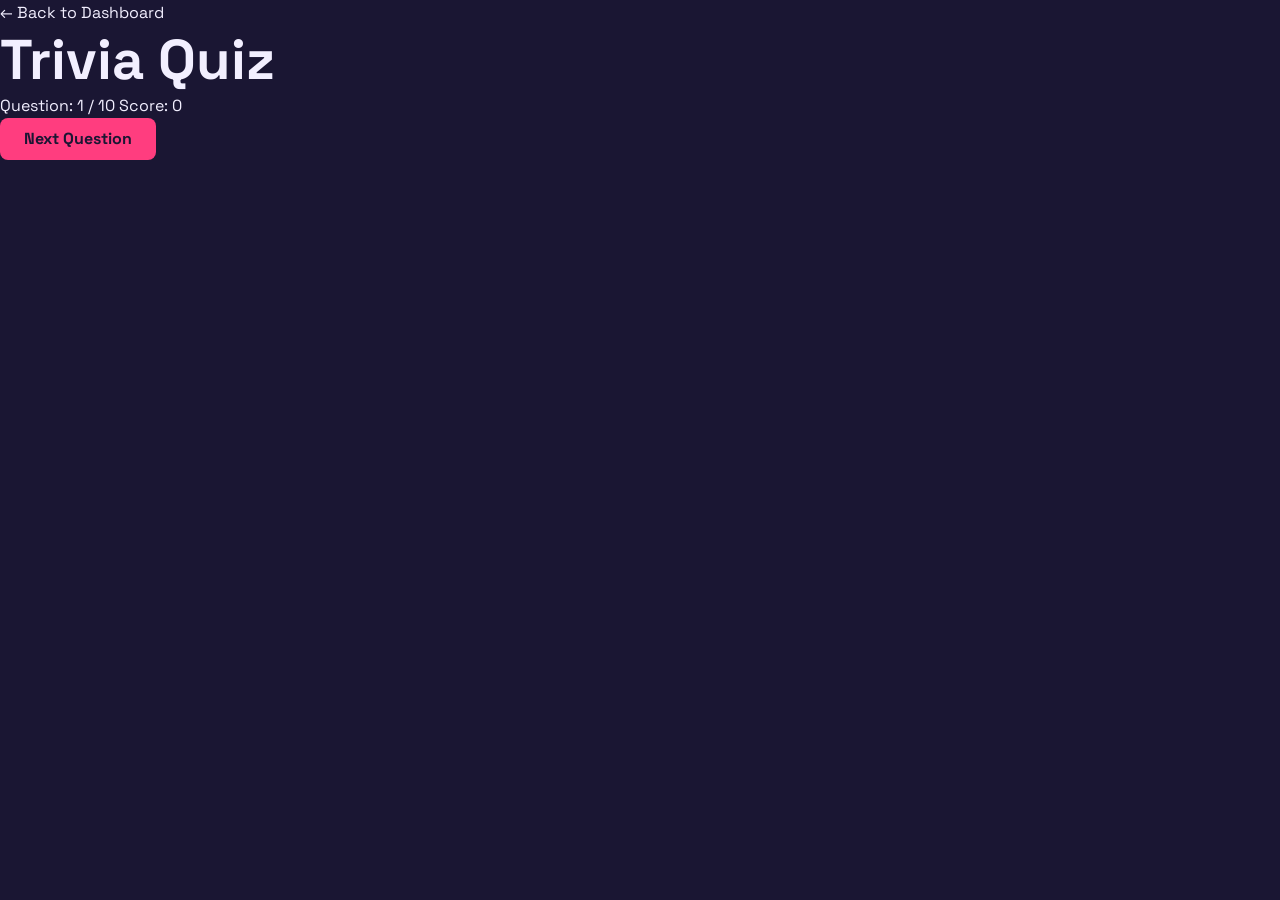
==== games/brain-teaser/trivia-quiz/index.html @ 464f8cc5 "Add HTML structure for trivia quiz game This file contains the HTML structure for a trivia quiz game" ====
<!DOCTYPE html>
<html lang="en">
<head>
  <meta charset="UTF-8">
  <meta name="viewport" content="width=device-width, initial-scale=1.0">
  <title>Trivia Quiz - Cartridge</title>
  <meta name="description" content="Test your gaming knowledge across 10 multiple-choice questions.">

  <!-- Fonts: Press Start 2P (display), Space Grotesk (body), JetBrains Mono (utility) -->
  <link rel="preconnect" href="https://fonts.googleapis.com">
  <link rel="preconnect" href="https://fonts.gstatic.com" crossorigin>
  <link href="https://fonts.googleapis.com/css2?family=Press+Start+2P&family=Space+Grotesk:wght@400;500;700&family=JetBrains+Mono:wght@400;500&display=swap" rel="stylesheet">

  <!-- Site tokens/base so the game visually matches the rest of Cartridge -->
  <link rel="stylesheet" href="../../../assets/css/tokens.css">
  <link rel="stylesheet" href="../../../assets/css/base.css">
  <link rel="stylesheet" href="../../../assets/css/components.css">

  <!-- Game-specific styles -->
  <link rel="stylesheet" href="style.css">
</head>
<body>

  <main class="game">

    <!-- ================= GAME HEADER ================= -->
    <header class="game__header">
      <a href="../../../dashboard.html" class="game__back">&larr; Back to Dashboard</a>
      <h1 class="game__title">Trivia Quiz</h1>
      <div class="game__stats" aria-live="polite">
        <span class="game__stat" id="question-progress">Question: 1 / 10</span>
        <span class="game__stat" id="score-count">Score: 0</span>
      </div>
    </header>

    <!-- ================= GAME BOARD ================= -->
    <section class="game__board" id="game-board" aria-label="Trivia question">

      <p class="question-text" id="question-text"></p>

      <!-- game.js renders 4 answer buttons here -->
      <div class="answer-grid" id="answer-grid"></div>

      <p class="game__feedback" id="game-feedback" aria-live="polite"></p>

      <button type="button" class="btn btn--primary" id="next-btn" hidden>Next Question</button>

    </section>

    <!-- ================= END STATE ================= -->
    <div class="game__win" id="game-win" hidden>
      <p class="game__win-message">Quiz complete!</p>
      <p class="game__win-stat" id="final-score"></p>
      <button type="button" class="btn btn--primary" id="restart-btn">Play Again</button>
    </div>

  </main>

  <!-- Scripts -->
  <script src="game.js" defer></script>

</body>
    </html>
---- assets/css/tokens.css ----
/* ==========================================================================
   CARTRIDGE - DESIGN TOKENS
   Single source of truth for color, type, and spacing.
   Every other CSS file should reference these variables — no hardcoded
   hex values or font names outside this file.
   ========================================================================== */

:root {

  /* ---------- Color ---------- */
  --color-bg-base:        #1A1633; /* Deep Indigo — base background / cabinet shadow */
  --color-bg-panel:       #241E45; /* Panel Purple — cards / surfaces */
  --color-accent-primary: #FF3D7F; /* Marquee Pink — primary accent, CTAs */
  --color-accent-secondary: #FFC145; /* Marquee Gold — secondary accent, highlights, "new" */
  --color-text:           #F2EFFF; /* Lavender White — body text */

  /* TODO: add category stripe colors once retro category palette is finalized
     e.g. --color-category-puzzle, --color-category-brain-teaser, --color-category-retro */

  /* ---------- Typography ---------- */
  --font-display: 'Press Start 2P', cursive;      /* Sparing use — hero headline, category tags only */
  --font-body:    'Space Grotesk', sans-serif;     /* Default body copy, UI labels */
  --font-utility: 'JetBrains Mono', monospace;     /* Stats, level numbers, data */

  /* Type scale */
  --text-xs:   0.75rem;   /* 12px */
  --text-sm:   0.875rem;  /* 14px */
  --text-base: 1rem;      /* 16px */
  --text-md:   1.25rem;   /* 20px */
  --text-lg:   1.75rem;   /* 28px */
  --text-xl:   2.5rem;    /* 40px */
  --text-2xl:  3.5rem;    /* 56px — hero headline scale */

  /* ---------- Spacing ---------- */
  --space-xs:  0.5rem;   /* 8px */
  --space-sm:  1rem;     /* 16px */
  --space-md:  1.5rem;   /* 24px */
  --space-lg:  2.5rem;   /* 40px */
  --space-xl:  4rem;     /* 64px */

  /* ---------- Radius / Shape ---------- */
  --radius-sm: 4px;
  --radius-md: 8px;
  --radius-lg: 16px;

  /* ---------- Motion ---------- */
  --transition-fast: 150ms ease;
  --transition-base: 250ms ease;

}
---- assets/css/base.css ----
/* ==========================================================================
   CARTRIDGE — BASE STYLES
   CSS reset + global element defaults. No component-specific styling here
   (nav, tiles, buttons, modal live in components.css).
   ========================================================================== */

/* ---------- Reset ---------- */
*,
*::before,
*::after {
  box-sizing: border-box;
  margin: 0;
  padding: 0;
}

html {
  -webkit-text-size-adjust: 100%;
  scroll-behavior: smooth;
}

body {
  min-height: 100vh;
  font-family: var(--font-body);
  font-size: var(--text-base);
  line-height: 1.6;
  color: var(--color-text);
  background-color: var(--color-bg-base);
  -webkit-font-smoothing: antialiased;
  -moz-osx-font-smoothing: grayscale;
}

img,
picture,
video,
canvas,
svg {
  display: block;
  max-width: 100%;
}

ul,
ol {
  list-style: none;
}

a {
  color: inherit;
  text-decoration: none;
}

button,
input,
textarea,
select {
  font: inherit;
  color: inherit;
  background: none;
  border: none;
}

button {
  cursor: pointer;
}

/* ---------- Headings ---------- */
h1, h2, h3, h4, h5, h6 {
  font-weight: 700;
  line-height: 1.2;
}

h1 { font-size: var(--text-2xl); }
h2 { font-size: var(--text-xl); }
h3 { font-size: var(--text-lg); }

/* ---------- Focus states ---------- */
/* Always keep a visible focus ring — never remove outline without replacing it */
:focus-visible {
  outline: 2px solid var(--color-accent-secondary);
  outline-offset: 2px;
}

/* ---------- Reduced motion ---------- */
@media (prefers-reduced-motion: reduce) {
  *,
  *::before,
  *::after {
    animation-duration: 0.01ms !important;
    animation-iteration-count: 1 !important;
    transition-duration: 0.01ms !important;
    scroll-behavior: auto !important;
  }
}

/* ---------- Utility ---------- */
.visually-hidden {
  position: absolute;
  width: 1px;
  height: 1px;
  padding: 0;
  margin: -1px;
  overflow: hidden;
  clip: rect(0, 0, 0, 0);
  white-space: nowrap;
  border: 0;
}

/* TODO: add container/wrapper utility class once page max-width is decided */
---- assets/css/components.css ----
/* ==========================================================================
   CARTRIDGE - COMPONENTS
   Shared UI pieces used across pages: nav, buttons, cartridge tiles, modal.
   ========================================================================== */

/* ---------- Buttons ---------- */
.btn {
  display: inline-block;
  font-family: var(--font-body);
  font-weight: 700;
  font-size: var(--text-base);
  padding: var(--space-xs) var(--space-md);
  border-radius: var(--radius-md);
  transition: transform var(--transition-fast), box-shadow var(--transition-fast);
}

.btn--primary {
  background-color: var(--color-accent-primary);
  color: var(--color-bg-base);
}

.btn--primary:hover {
  transform: translateY(-2px);
  box-shadow: 0 4px 16px rgba(255, 61, 127, 0.4);
}

.btn--large {
  font-size: var(--text-md);
  padding: var(--space-sm) var(--space-lg);
}

/* ---------- Nav ---------- */
.site-nav {
  display: flex;
  align-items: center;
  justify-content: space-between;
  padding: var(--space-sm) var(--space-lg);
  background-color: var(--color-bg-panel);
}

.site-nav__logo {
  font-family: var(--font-display);
  font-size: var(--text-sm);
  color: var(--color-accent-primary);
}

.site-nav__tabs {
  display: flex;
  gap: var(--space-md);
}

.site-nav__tab {
  font-size: var(--text-sm);
  color: var(--color-text);
  padding: var(--space-xs) var(--space-xs);
  border-radius: var(--radius-sm);
  transition: background-color var(--transition-fast);
}

.site-nav__tab:hover,
.site-nav__tab--active {
  background-color: var(--color-bg-base);
  color: var(--color-accent-secondary);
}

/* TODO: add mobile nav variant (hamburger/drawer) once device-detect logic is wired up */

/* ---------- Cartridge Tile ---------- */
/* Signature element: shaped like a game cartridge - flat bottom, notched top */
.cartridge-tile {
  position: relative;
  background-color: var(--color-bg-panel);
  border-radius: var(--radius-md) var(--radius-md) var(--radius-sm) var(--radius-sm);
  overflow: hidden;
  transition: transform var(--transition-base), box-shadow var(--transition-base);
}

.cartridge-tile::before {
  /* Notch at top of cartridge - purely decorative */
  content: "";
  position: absolute;
  top: 0;
  left: 50%;
  transform: translateX(-50%);
  width: 40%;
  height: 8px;
  background-color: var(--color-bg-base);
  border-radius: 0 0 var(--radius-sm) var(--radius-sm);
}

.cartridge-tile__thumbnail {
  width: 100%;
  aspect-ratio: 4 / 3;
  object-fit: cover;
}

.cartridge-tile__label {
  padding: var(--space-sm);
  font-family: var(--font-body);
  font-weight: 500;
  font-size: var(--text-sm);
  color: var(--color-text);
}

/* Category stripe - color varies by data-category attribute, set inline or via JS */
.cartridge-tile[data-category="puzzle"] { border-top: 4px solid var(--color-accent-primary); }
.cartridge-tile[data-category="brain-teaser"] { border-top: 4px solid var(--color-accent-secondary); }
/* TODO: add retro category stripe color once finalized */

/* Hover lift - desktop only, gated by a .has-hover class added via JS device detection */
.has-hover .cartridge-tile:hover {
  transform: translateY(-6px);
  box-shadow: 0 12px 24px rgba(0, 0, 0, 0.4);
}

/* ---------- Modal ---------- */
.modal {
  position: fixed;
  inset: 0;
  display: flex;
  align-items: center;
  justify-content: center;
  background-color: rgba(26, 22, 51, 0.85);
  z-index: 100;
}

.modal[hidden] {
  display: none;
}

.modal__content {
  background-color: var(--color-bg-panel);
  border-radius: var(--radius-lg);
  padding: var(--space-lg);
  max-width: 400px;
  width: 90%;
  text-align: center;
}

.modal__title {
  margin-bottom: var(--space-xs);
}

.modal__subtitle {
  margin-bottom: var(--space-md);
  color: var(--color-text);
  opacity: 0.8;
}

.modal__actions {
  display: flex;
  gap: var(--space-sm);
  justify-content: center;
}

/* ---------- Coming Soon badge ---------- */
/* Used across placeholder tabs (Featured Web Games, Game Solutions, Gameplay) */
.coming-soon {
  display: inline-block;
  font-family: var(--font-utility);
  font-size: var(--text-xs);
  color: var(--color-accent-secondary);
  border: 1px solid var(--color-accent-secondary);
  border-radius: var(--radius-sm);
  padding: 2px var(--space-xs);
  }
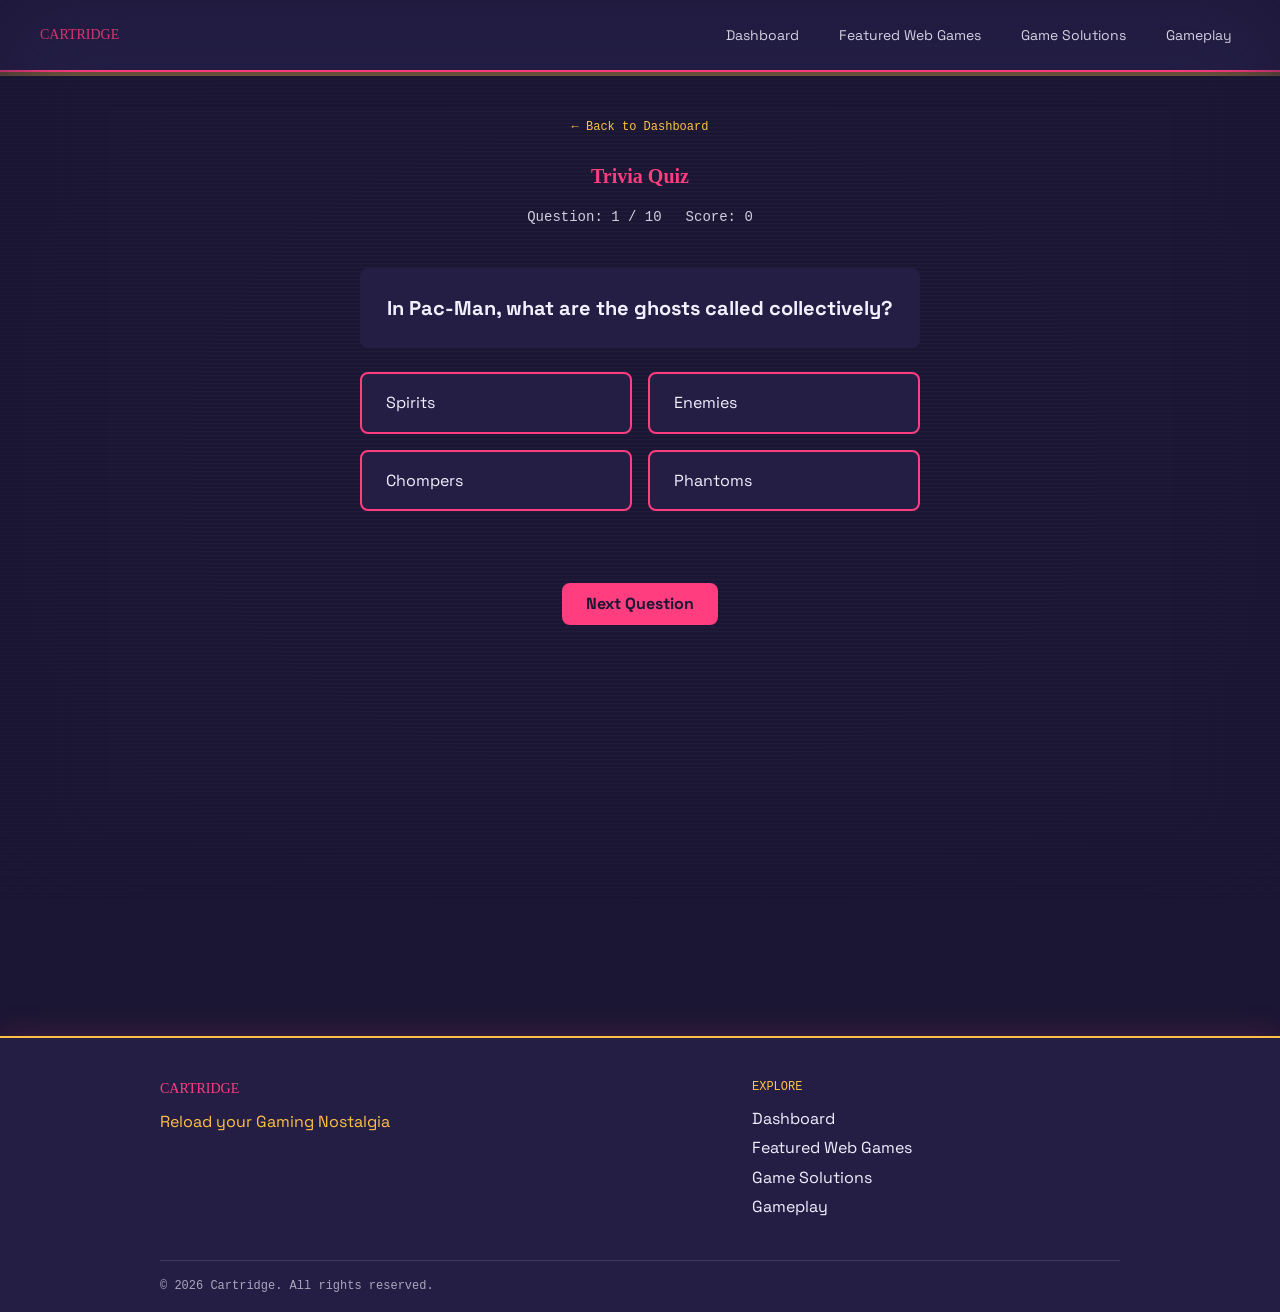
==== commit 7461de2b: "Responsiveness, theme, & gane bug fixes" ====
--- a/games/brain-teaser/trivia-quiz/index.html
+++ b/games/brain-teaser/trivia-quiz/index.html
@@ -20,6 +20,8 @@
   <link rel="stylesheet" href="style.css">
 </head>
 <body>
+
+  <div id="site-nav"></div>
 
   <main class="game">
 
@@ -56,7 +58,27 @@
 
   </main>
 
+  <footer class="site-footer">
+    <div class="site-footer__grid">
+      <div>
+        <p class="site-footer__brand">CARTRIDGE</p>
+        <p class="site-footer__tagline">Reload your Gaming Nostalgia</p>
+      </div>
+      <div>
+        <p class="site-footer__heading">Explore</p>
+        <nav class="site-footer__links" aria-label="Footer">
+          <a class="site-footer__link" href="../../../dashboard.html">Dashboard</a>
+          <a class="site-footer__link" href="../../../featured-web-games.html">Featured Web Games</a>
+          <a class="site-footer__link" href="../../../game-solutions.html">Game Solutions</a>
+          <a class="site-footer__link" href="../../../gameplay.html">Gameplay</a>
+        </nav>
+      </div>
+    </div>
+    <p class="site-footer__bottom">&copy; 2026 Cartridge. All rights reserved.</p>
+  </footer>
+
   <!-- Scripts -->
+  <script src="../../../assets/js/nav.js" defer></script>
   <script src="game.js" defer></script>
 
 </body>
--- a/assets/css/base.css
+++ b/assets/css/base.css
@@ -25,8 +25,20 @@
   line-height: 1.6;
   color: var(--color-text);
   background-color: var(--color-bg-base);
+  background-image: radial-gradient(ellipse at center, transparent 45%, color-mix(in srgb, var(--color-bg-base) 45%, transparent) 100%),
+    repeating-linear-gradient(0deg, color-mix(in srgb, var(--color-text) 3%, transparent) 0, color-mix(in srgb, var(--color-text) 3%, transparent) 1px, transparent 1px, transparent 4px);
+  background-attachment: fixed;
   -webkit-font-smoothing: antialiased;
   -moz-osx-font-smoothing: grayscale;
+}
+
+body::before {
+  content: "";
+  position: fixed;
+  inset: 0;
+  pointer-events: none;
+  z-index: 20;
+  box-shadow: inset 0 0 90px color-mix(in srgb, var(--color-bg-base) 65%, transparent);
 }
 
 img,
--- a/assets/css/components.css
+++ b/assets/css/components.css
@@ -21,7 +21,16 @@
 
 .btn--primary:hover {
   transform: translateY(-2px);
-  box-shadow: 0 4px 16px rgba(255, 61, 127, 0.4);
+  box-shadow: 0 4px 16px color-mix(in srgb, var(--color-accent-primary) 40%, transparent);
+}
+
+.btn:active {
+  transform: translateY(2px);
+  box-shadow: 0 1px 0 color-mix(in srgb, var(--color-bg-base) 70%, transparent);
+}
+
+.btn--primary {
+  animation: marquee-pulse 2.8s ease-in-out infinite;
 }
 
 .btn--large {
@@ -31,11 +40,15 @@
 
 /* ---------- Nav ---------- */
 .site-nav {
+  position: relative;
+  z-index: 10;
   display: flex;
   align-items: center;
   justify-content: space-between;
   padding: var(--space-sm) var(--space-lg);
   background-color: var(--color-bg-panel);
+  border-bottom: 2px solid var(--color-accent-primary);
+  box-shadow: 0 4px 0 color-mix(in srgb, var(--color-accent-secondary) 35%, transparent);
 }
 
 .site-nav__logo {
@@ -47,6 +60,23 @@
 .site-nav__tabs {
   display: flex;
   gap: var(--space-md);
+}
+
+.site-nav__toggle {
+  display: none;
+  width: 44px;
+  height: 40px;
+  padding: var(--space-xs);
+  border: 2px solid var(--color-accent-secondary);
+  border-radius: var(--radius-sm);
+}
+
+.site-nav__toggle span:not(.visually-hidden) {
+  display: block;
+  width: 100%;
+  height: 2px;
+  margin: 5px 0;
+  background-color: var(--color-accent-secondary);
 }
 
 .site-nav__tab {
@@ -54,16 +84,19 @@
   color: var(--color-text);
   padding: var(--space-xs) var(--space-xs);
   border-radius: var(--radius-sm);
-  transition: background-color var(--transition-fast);
+  transition: background-color var(--transition-fast), color var(--transition-fast), box-shadow var(--transition-fast);
 }
 
 .site-nav__tab:hover,
 .site-nav__tab--active {
   background-color: var(--color-bg-base);
   color: var(--color-accent-secondary);
-}
-
-/* TODO: add mobile nav variant (hamburger/drawer) once device-detect logic is wired up */
+  box-shadow: 0 0 12px color-mix(in srgb, var(--color-accent-secondary) 30%, transparent);
+}
+
+.site-nav__tab:hover {
+  box-shadow: 0 0 12px color-mix(in srgb, var(--color-accent-secondary) 35%, transparent);
+}
 
 /* ---------- Cartridge Tile ---------- */
 /* Signature element: shaped like a game cartridge - flat bottom, notched top */
@@ -72,6 +105,7 @@
   background-color: var(--color-bg-panel);
   border-radius: var(--radius-md) var(--radius-md) var(--radius-sm) var(--radius-sm);
   overflow: hidden;
+  border: 2px solid color-mix(in srgb, var(--color-text) 15%, transparent);
   transition: transform var(--transition-base), box-shadow var(--transition-base);
 }
 
@@ -105,12 +139,31 @@
 /* Category stripe - color varies by data-category attribute, set inline or via JS */
 .cartridge-tile[data-category="puzzle"] { border-top: 4px solid var(--color-accent-primary); }
 .cartridge-tile[data-category="brain-teaser"] { border-top: 4px solid var(--color-accent-secondary); }
-/* TODO: add retro category stripe color once finalized */
+
+/* Category stripe - color varies by data-category attribute, set inline or via JS */
+.cartridge-tile[data-category="puzzle"] { border-top: 4px solid var(--color-accent-primary); }
+.cartridge-tile[data-category="brain-teaser"] { border-top: 4px solid var(--color-accent-secondary); }
+.cartridge-tile[data-category="retro"] { border-top: 4px solid var(--color-text); }
 
 /* Hover lift - desktop only, gated by a .has-hover class added via JS device detection */
 .has-hover .cartridge-tile:hover {
   transform: translateY(-6px);
-  box-shadow: 0 12px 24px rgba(0, 0, 0, 0.4);
+  box-shadow: 0 12px 24px color-mix(in srgb, var(--color-bg-base) 70%, transparent),
+    0 0 24px color-mix(in srgb, var(--color-accent-primary) 35%, transparent);
+}
+
+.cartridge-tile[data-category="brain-teaser"] {
+  box-shadow: inset 0 4px 0 var(--color-accent-secondary);
+}
+
+.has-hover .cartridge-tile[data-category="brain-teaser"]:hover {
+  box-shadow: 0 12px 24px color-mix(in srgb, var(--color-bg-base) 70%, transparent),
+    0 0 24px color-mix(in srgb, var(--color-accent-secondary) 45%, transparent);
+}
+
+@keyframes marquee-pulse {
+  0%, 100% { box-shadow: 0 0 0 color-mix(in srgb, var(--color-accent-primary) 0%, transparent); }
+  50% { box-shadow: 0 0 18px color-mix(in srgb, var(--color-accent-primary) 45%, transparent); }
 }
 
 /* ---------- Modal ---------- */
@@ -120,7 +173,7 @@
   display: flex;
   align-items: center;
   justify-content: center;
-  background-color: rgba(26, 22, 51, 0.85);
+  background-color: color-mix(in srgb, var(--color-bg-base) 85%, transparent);
   z-index: 100;
 }
 
@@ -164,3 +217,97 @@
   border-radius: var(--radius-sm);
   padding: 2px var(--space-xs);
   }
+
+/* ---------- Shared Footer ---------- */
+.site-footer {
+  margin-top: var(--space-xl);
+  padding: var(--space-lg) var(--space-lg) var(--space-sm);
+  background-color: var(--color-bg-panel);
+  border-top: 2px solid var(--color-accent-secondary);
+  box-shadow: 0 -8px 24px color-mix(in srgb, var(--color-accent-primary) 12%, transparent);
+}
+
+.site-footer__grid {
+  display: grid;
+  grid-template-columns: minmax(0, 1.5fr) minmax(180px, 1fr);
+  gap: var(--space-lg);
+  max-width: 960px;
+  margin: 0 auto;
+}
+
+.site-footer__brand {
+  font-family: var(--font-display);
+  font-size: var(--text-sm);
+  color: var(--color-accent-primary);
+  margin-bottom: var(--space-xs);
+}
+
+.site-footer__tagline {
+  color: var(--color-accent-secondary);
+}
+
+.site-footer__heading {
+  font-family: var(--font-utility);
+  font-size: var(--text-xs);
+  color: var(--color-accent-secondary);
+  text-transform: uppercase;
+  margin-bottom: var(--space-xs);
+}
+
+.site-footer__links {
+  display: grid;
+  gap: 4px;
+}
+
+.site-footer__link:hover {
+  color: var(--color-accent-primary);
+  text-shadow: 0 0 10px color-mix(in srgb, var(--color-accent-primary) 45%, transparent);
+}
+
+.site-footer__bottom {
+  max-width: 960px;
+  margin: var(--space-lg) auto 0;
+  padding-top: var(--space-sm);
+  border-top: 1px solid color-mix(in srgb, var(--color-text) 20%, transparent);
+  font-family: var(--font-utility);
+  font-size: var(--text-xs);
+  color: var(--color-text);
+  opacity: 0.65;
+}
+
+@media (max-width: 768px) {
+  .site-nav {
+    padding: var(--space-sm);
+    flex-wrap: wrap;
+  }
+
+  .site-nav__toggle {
+    display: block;
+  }
+
+  .site-nav__tabs {
+    display: none;
+    flex-basis: 100%;
+    flex-direction: column;
+    gap: 0;
+    padding-top: var(--space-sm);
+  }
+
+  .site-nav--open .site-nav__tabs {
+    display: flex;
+  }
+
+  .site-nav__tab {
+    padding: var(--space-sm);
+    border-top: 1px solid color-mix(in srgb, var(--color-text) 12%, transparent);
+  }
+
+  .site-footer {
+    padding-inline: var(--space-sm);
+  }
+
+  .site-footer__grid {
+    grid-template-columns: 1fr;
+    gap: var(--space-md);
+  }
+}
--- a/games/brain-teaser/trivia-quiz/style.css
+++ b/games/brain-teaser/trivia-quiz/style.css
@@ -0,0 +1,168 @@
+/* ==========================================================================
+   CARTRIDGE - TRIVIA QUIZ
+   Game-specific styling. Uses site tokens (colors, type, spacing) so this
+   still feels like part of Cartridge, not a bolted-on external game.
+   ========================================================================== */
+
+.game {
+  display: flex;
+  flex-direction: column;
+  align-items: center;
+  min-height: 100vh;
+  padding: var(--space-lg) var(--space-md);
+  overflow-x: hidden;
+}
+
+/* ---------- Header ---------- */
+.game__header {
+  width: 100%;
+  max-width: 560px;
+  text-align: center;
+  margin-bottom: var(--space-lg);
+}
+
+.game__back {
+  display: inline-block;
+  font-family: var(--font-utility);
+  font-size: var(--text-xs);
+  color: var(--color-accent-secondary);
+  margin-bottom: var(--space-md);
+}
+
+.game__back:hover {
+  text-decoration: underline;
+}
+
+.game__title {
+  font-family: var(--font-display);
+  font-size: var(--text-md);
+  color: var(--color-accent-primary);
+  line-height: 1.4; /* Press Start 2P needs extra line-height, tight default clips descenders */
+  margin-bottom: var(--space-sm);
+}
+
+.game__stats {
+  display: flex;
+  justify-content: center;
+  gap: var(--space-md);
+  font-family: var(--font-utility);
+  font-size: var(--text-sm);
+  color: var(--color-text);
+  opacity: 0.85;
+}
+
+/* ---------- Board ---------- */
+.game__board {
+  display: flex;
+  flex-direction: column;
+  align-items: center;
+  gap: var(--space-md);
+  width: 100%;
+  max-width: 560px;
+}
+
+/* ---------- Question ---------- */
+.question-text {
+  font-family: var(--font-body);
+  font-weight: 700;
+  font-size: var(--text-md);
+  color: var(--color-text);
+  text-align: center;
+  padding: var(--space-md);
+  background-color: var(--color-bg-panel);
+  border-radius: var(--radius-md);
+  width: 100%;
+  overflow-wrap: anywhere;
+}
+
+/* ---------- Answers ---------- */
+.answer-grid {
+  display: grid;
+  grid-template-columns: repeat(2, 1fr);
+  gap: var(--space-sm);
+  width: 100%;
+}
+
+.answer-btn {
+  padding: var(--space-sm) var(--space-md);
+  background-color: var(--color-bg-panel);
+  border: 2px solid var(--color-accent-primary);
+  border-radius: var(--radius-md);
+  font-family: var(--font-body);
+  font-size: var(--text-base);
+  color: var(--color-text);
+  text-align: left;
+  transition: transform var(--transition-fast), background-color var(--transition-fast);
+}
+
+.answer-btn:hover:not(.answer-btn--disabled) {
+  transform: translateY(-2px);
+}
+
+.answer-btn--correct {
+  border-color: var(--color-accent-secondary);
+  background-color: color-mix(in srgb, var(--color-accent-secondary) 15%, transparent);
+}
+
+.answer-btn--incorrect {
+  border-color: var(--color-accent-primary);
+  background-color: color-mix(in srgb, var(--color-accent-primary) 15%, transparent);
+}
+
+.answer-btn--disabled {
+  cursor: default;
+  pointer-events: none;
+  opacity: 0.85;
+}
+
+/* ---------- Feedback ---------- */
+.game__feedback {
+  min-height: 24px;
+  font-family: var(--font-body);
+  font-size: var(--text-sm);
+  color: var(--color-accent-secondary);
+  text-align: center;
+}
+
+/* ---------- End State ---------- */
+.game__win {
+  text-align: center;
+  margin-top: var(--space-lg);
+}
+
+.game__win-message {
+  font-family: var(--font-body);
+  font-size: var(--text-md);
+  color: var(--color-accent-secondary);
+  margin-bottom: var(--space-xs);
+}
+
+.game__win-stat {
+  font-family: var(--font-utility);
+  font-size: var(--text-sm);
+  color: var(--color-text);
+  opacity: 0.8;
+  margin-bottom: var(--space-md);
+}
+
+/* ---------- Responsive ---------- */
+@media (max-width: 480px) {
+  .game {
+    padding-inline: var(--space-sm);
+  }
+
+  .answer-grid {
+    grid-template-columns: 1fr;
+  }
+  .answer-grid {
+    grid-template-columns: 1fr;
+  }
+
+  .game__title {
+    font-size: var(--text-base);
+  }
+
+  .question-text {
+    font-size: var(--text-base);
+  }
+}
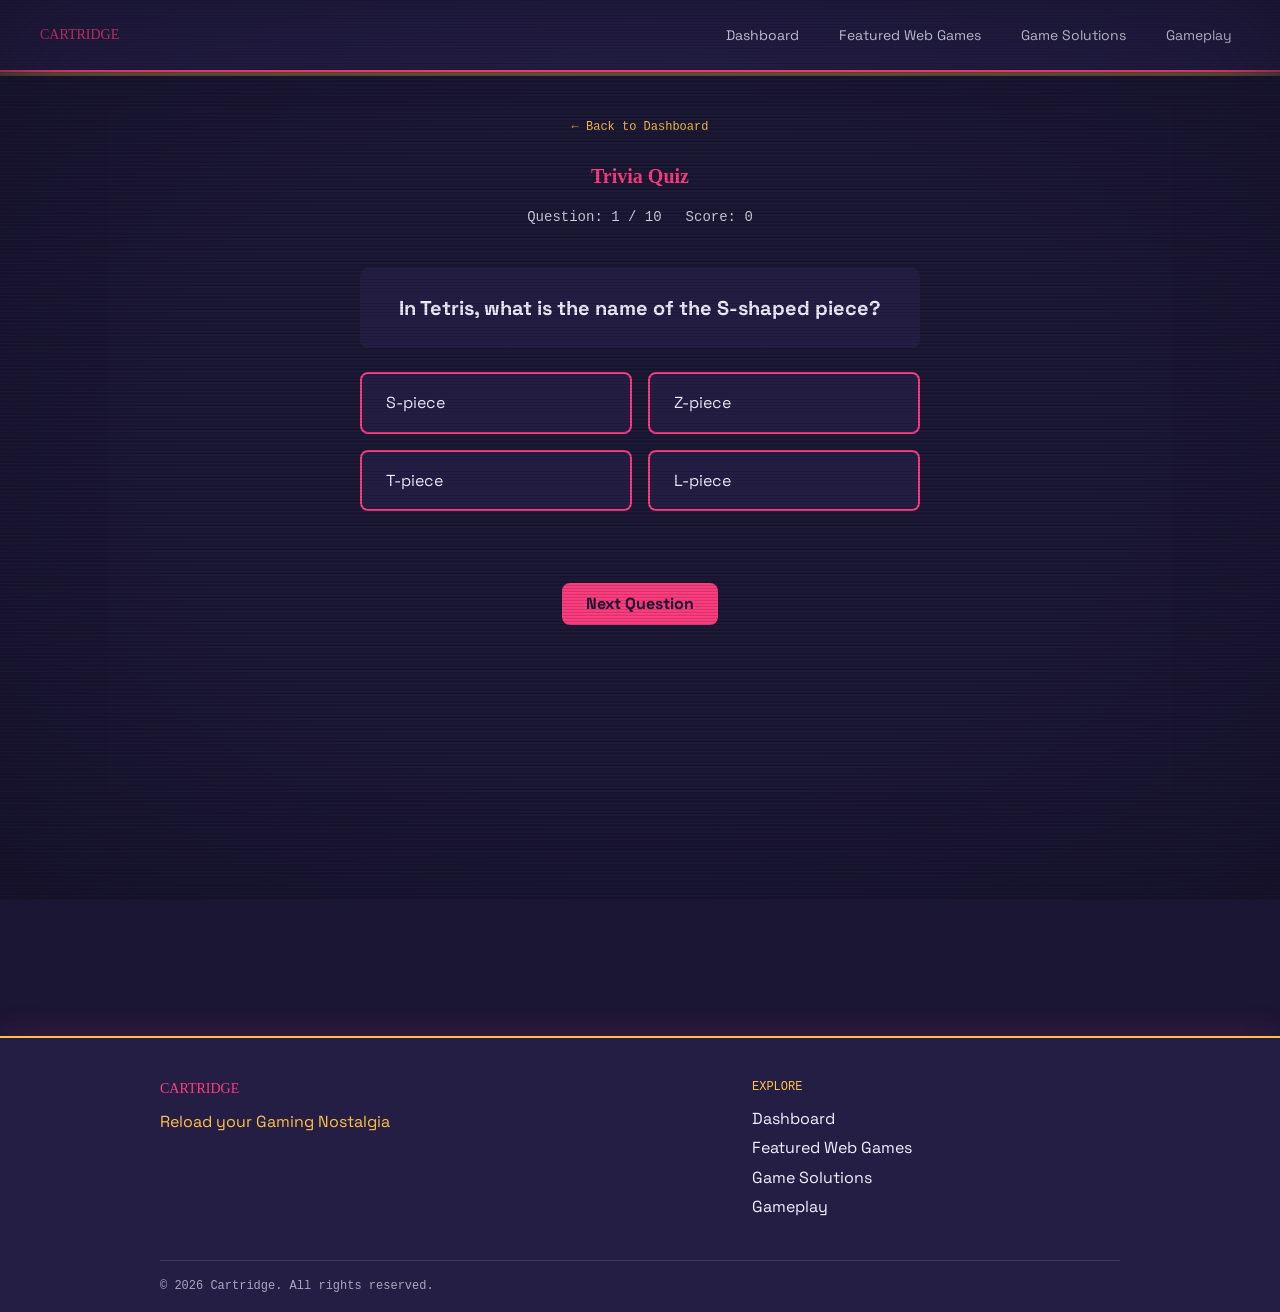
==== commit cfc5853e: "Start & Game Over pop up for all games" ====
--- a/games/brain-teaser/trivia-quiz/index.html
+++ b/games/brain-teaser/trivia-quiz/index.html
@@ -35,8 +35,16 @@
       </div>
     </header>
 
+    <!-- ================= START OVERLAY ================= -->
+    <div class="start-overlay" id="start-overlay">
+      <div class="start-overlay__content">
+        <p class="start-overlay__message">Test your gaming knowledge in this trivia quiz</p>
+        <button type="button" class="btn btn--primary" id="start-btn">Start</button>
+      </div>
+    </div>
+
     <!-- ================= GAME BOARD ================= -->
-    <section class="game__board" id="game-board" aria-label="Trivia question">
+    <section class="game__board" id="game-board" aria-label="Trivia question" hidden>
 
       <p class="question-text" id="question-text"></p>
 
@@ -49,11 +57,15 @@
 
     </section>
 
-    <!-- ================= END STATE ================= -->
-    <div class="game__win" id="game-win" hidden>
-      <p class="game__win-message">Quiz complete!</p>
-      <p class="game__win-stat" id="final-score"></p>
-      <button type="button" class="btn btn--primary" id="restart-btn">Play Again</button>
+    <!-- ================= WIN STATE MODAL ================= -->
+    <div class="modal" id="game-modal" hidden>
+      <div class="modal__content">
+        <h2 class="modal__title">You Win!</h2>
+        <p class="modal__subtitle" id="final-score"></p>
+        <div class="modal__actions">
+          <button type="button" class="btn btn--primary" id="new-game-btn">New Game</button>
+        </div>
+      </div>
     </div>
 
   </main>
--- a/assets/css/tokens.css
+++ b/assets/css/tokens.css
@@ -7,13 +7,12 @@
 
 :root {
 
-  /* ---------- Color ---------- */
-  --color-bg-base:        #1A1633; /* Deep Indigo — base background / cabinet shadow */
-  --color-bg-panel:       #241E45; /* Panel Purple — cards / surfaces */
-  --color-accent-primary: #FF3D7F; /* Marquee Pink — primary accent, CTAs */
-  --color-accent-secondary: #FFC145; /* Marquee Gold — secondary accent, highlights, "new" */
-  --color-text:           #F2EFFF; /* Lavender White — body text */
-
+/* ---------- Color ---------- */
+  --color-bg-base:        #1A1633; /* Deep Indigo - base background / cabinet shadow */
+  --color-bg-panel:       #241E45; /* Panel Purple - cards / surfaces */
+  --color-accent-primary: #FF3D7F; /* Marquee Pink - primary accent, CTAs */
+  --color-accent-secondary: #FFC145; /* Marquee Gold - secondary accent, highlights, "new" */
+  --color-text:           #F2EFFF; /* Lavender White - text */
   /* TODO: add category stripe colors once retro category palette is finalized
      e.g. --color-category-puzzle, --color-category-brain-teaser, --color-category-retro */
 
--- a/assets/css/base.css
+++ b/assets/css/base.css
@@ -103,6 +103,38 @@
   }
 }
 
+/* ---------- CRT Overlay: scanlines + vignette ---------- */
+/* Purely decorative, sits above all content but never blocks interaction */
+body::after {
+  content: "";
+  position: fixed;
+  inset: 0;
+  z-index: 9999;
+  pointer-events: none;
+  background:
+    repeating-linear-gradient(
+      to bottom,
+      color-mix(in srgb, var(--color-bg-base) 100%, transparent) 0px,
+      transparent 1px,
+      transparent 2px,
+      color-mix(in srgb, black 20%, transparent) 3px
+    ),
+    radial-gradient(
+      ellipse at center,
+      transparent 55%,
+      color-mix(in srgb, var(--color-bg-base) 55%, transparent) 100%
+    );
+  opacity: 0.35;
+  mix-blend-mode: multiply;
+}
+
+@media (prefers-reduced-motion: reduce) {
+  body::after {
+    /* Vignette alone still applies - only the flicker-prone scanline repeat is softened */
+    opacity: 0.2;
+  }
+}
+
 /* ---------- Utility ---------- */
 .visually-hidden {
   position: absolute;
--- a/assets/css/components.css
+++ b/assets/css/components.css
@@ -136,20 +136,44 @@
   color: var(--color-text);
 }
 
-/* Category stripe - color varies by data-category attribute, set inline or via JS */
-.cartridge-tile[data-category="puzzle"] { border-top: 4px solid var(--color-accent-primary); }
-.cartridge-tile[data-category="brain-teaser"] { border-top: 4px solid var(--color-accent-secondary); }
-
-/* Category stripe - color varies by data-category attribute, set inline or via JS */
-.cartridge-tile[data-category="puzzle"] { border-top: 4px solid var(--color-accent-primary); }
-.cartridge-tile[data-category="brain-teaser"] { border-top: 4px solid var(--color-accent-secondary); }
-.cartridge-tile[data-category="retro"] { border-top: 4px solid var(--color-text); }
-
-/* Hover lift - desktop only, gated by a .has-hover class added via JS device detection */
+/* Category stripe + accent color - drives both the border and the hover glow/corner accents */
+.cartridge-tile[data-category="puzzle"] {
+  --tile-accent: var(--color-accent-primary);
+  border-top: 4px solid var(--tile-accent);
+}
+.cartridge-tile[data-category="brain-teaser"] {
+  --tile-accent: var(--color-accent-secondary);
+  border-top: 4px solid var(--tile-accent);
+}
+.cartridge-tile[data-category="retro"] {
+  --tile-accent: var(--color-text);
+  border-top: 4px solid var(--tile-accent);
+}
+
+/* Pixel-art corner accents - small L-shaped brackets, HUD/retro-UI styling */
+.cartridge-tile::after {
+  content: "";
+  position: absolute;
+  inset: 8px;
+  pointer-events: none;
+  opacity: 0.7;
+  background:
+    linear-gradient(var(--tile-accent, var(--color-accent-secondary)) 0 0) top left / 10px 3px no-repeat,
+    linear-gradient(var(--tile-accent, var(--color-accent-secondary)) 0 0) top left / 3px 10px no-repeat,
+    linear-gradient(var(--tile-accent, var(--color-accent-secondary)) 0 0) bottom right / 10px 3px no-repeat,
+    linear-gradient(var(--tile-accent, var(--color-accent-secondary)) 0 0) bottom right / 3px 10px no-repeat;
+  transition: opacity var(--transition-fast);
+}
+
+.has-hover .cartridge-tile:hover::after {
+  opacity: 1;
+}
+
+/* Hover lift + glow - desktop only, color matches each tile's category accent */
 .has-hover .cartridge-tile:hover {
   transform: translateY(-6px);
   box-shadow: 0 12px 24px color-mix(in srgb, var(--color-bg-base) 70%, transparent),
-    0 0 24px color-mix(in srgb, var(--color-accent-primary) 35%, transparent);
+    0 0 24px color-mix(in srgb, var(--tile-accent, var(--color-accent-primary)) 40%, transparent);
 }
 
 .cartridge-tile[data-category="brain-teaser"] {
--- a/games/brain-teaser/trivia-quiz/style.css
+++ b/games/brain-teaser/trivia-quiz/style.css
@@ -145,6 +145,34 @@
   margin-bottom: var(--space-md);
 }
 
+/* ---------- Start Overlay ---------- */
+.start-overlay {
+  display: flex;
+  align-items: center;
+  justify-content: center;
+  min-height: 100vh;
+}
+
+.start-overlay__content {
+  text-align: center;
+}
+
+.start-overlay__message {
+  font-family: var(--font-body);
+  font-size: var(--text-base);
+  color: var(--color-text);
+  margin-bottom: var(--space-lg);
+}
+
+.start-overlay[hidden] {
+  display: none !important;
+}
+
+/* ---------- Modal ---------- */
+.modal[hidden] {
+  display: none !important;
+}
+
 /* ---------- Responsive ---------- */
 @media (max-width: 480px) {
   .game {
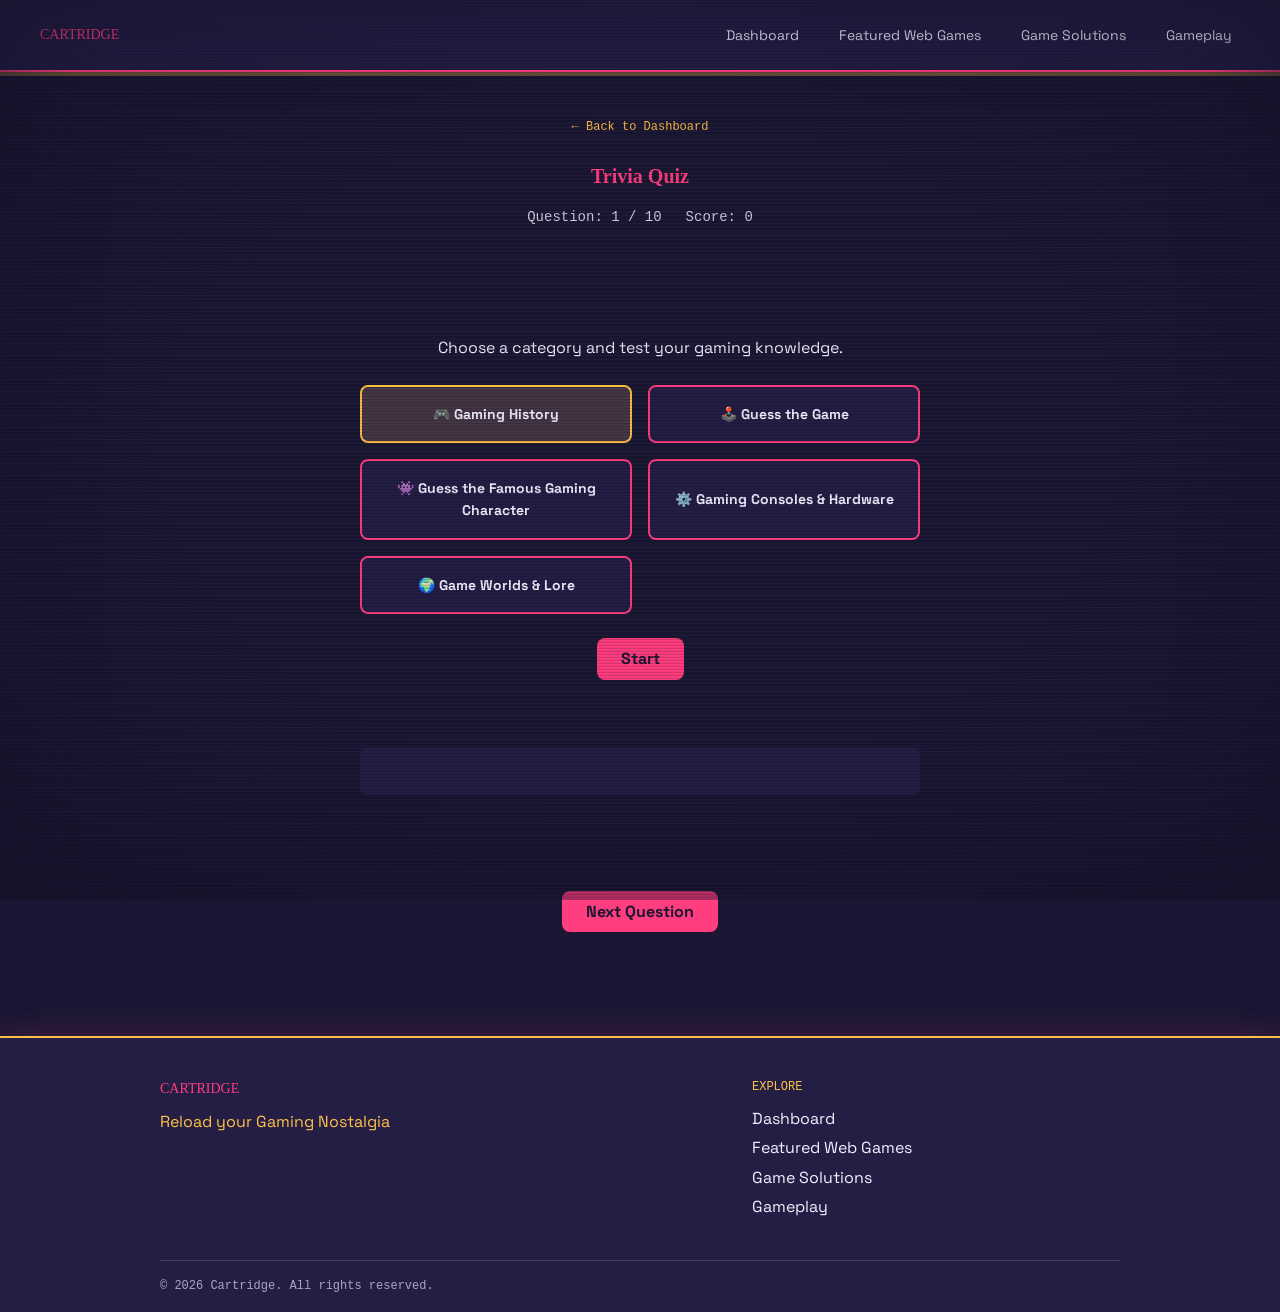
==== commit 09ef881a: "Start button & Trivia Quiz Game Enancements" ====
--- a/games/brain-teaser/trivia-quiz/index.html
+++ b/games/brain-teaser/trivia-quiz/index.html
@@ -38,7 +38,8 @@
     <!-- ================= START OVERLAY ================= -->
     <div class="start-overlay" id="start-overlay">
       <div class="start-overlay__content">
-        <p class="start-overlay__message">Test your gaming knowledge in this trivia quiz</p>
+        <p class="start-overlay__message">Choose a category and test your gaming knowledge.</p>
+        <div class="category-picker" id="category-picker" aria-label="Trivia categories"></div>
         <button type="button" class="btn btn--primary" id="start-btn">Start</button>
       </div>
     </div>
--- a/games/brain-teaser/trivia-quiz/style.css
+++ b/games/brain-teaser/trivia-quiz/style.css
@@ -150,22 +150,64 @@
   display: flex;
   align-items: center;
   justify-content: center;
-  min-height: 100vh;
+  width: 100%;
+  flex: 1;
+  min-height: 0;
+  padding: var(--space-md);
 }
 
 .start-overlay__content {
-  text-align: center;
+  display: flex;
+  flex-direction: column;
+  align-items: center;
+  gap: var(--space-md);
+  width: min(100%, 560px);
+  text-align: center;
+}
+
+.category-picker {
+  display: grid;
+  grid-template-columns: repeat(2, minmax(180px, 1fr));
+  gap: var(--space-sm);
+  width: 100%;
+}
+
+.category-btn {
+  background-color: var(--color-bg-panel);
+  border: 2px solid var(--color-accent-primary);
+  border-radius: var(--radius-md);
+  color: var(--color-text);
+  font-family: var(--font-body);
+  font-size: var(--text-sm);
+  font-weight: 700;
+  padding: var(--space-sm) var(--space-md);
+  transition: transform var(--transition-fast), border-color var(--transition-fast), background-color var(--transition-fast);
+}
+
+.category-btn:hover {
+  transform: translateY(-2px);
+}
+
+.category-btn--selected {
+  border-color: var(--color-accent-secondary);
+  background-color: color-mix(in srgb, var(--color-accent-secondary) 15%, var(--color-bg-panel));
 }
 
 .start-overlay__message {
   font-family: var(--font-body);
   font-size: var(--text-base);
   color: var(--color-text);
-  margin-bottom: var(--space-lg);
+  margin-bottom: 0;
 }
 
 .start-overlay[hidden] {
   display: none !important;
+}
+
+@media (max-width: 480px) {
+  .category-picker {
+    grid-template-columns: 1fr;
+  }
 }
 
 /* ---------- Modal ---------- */
